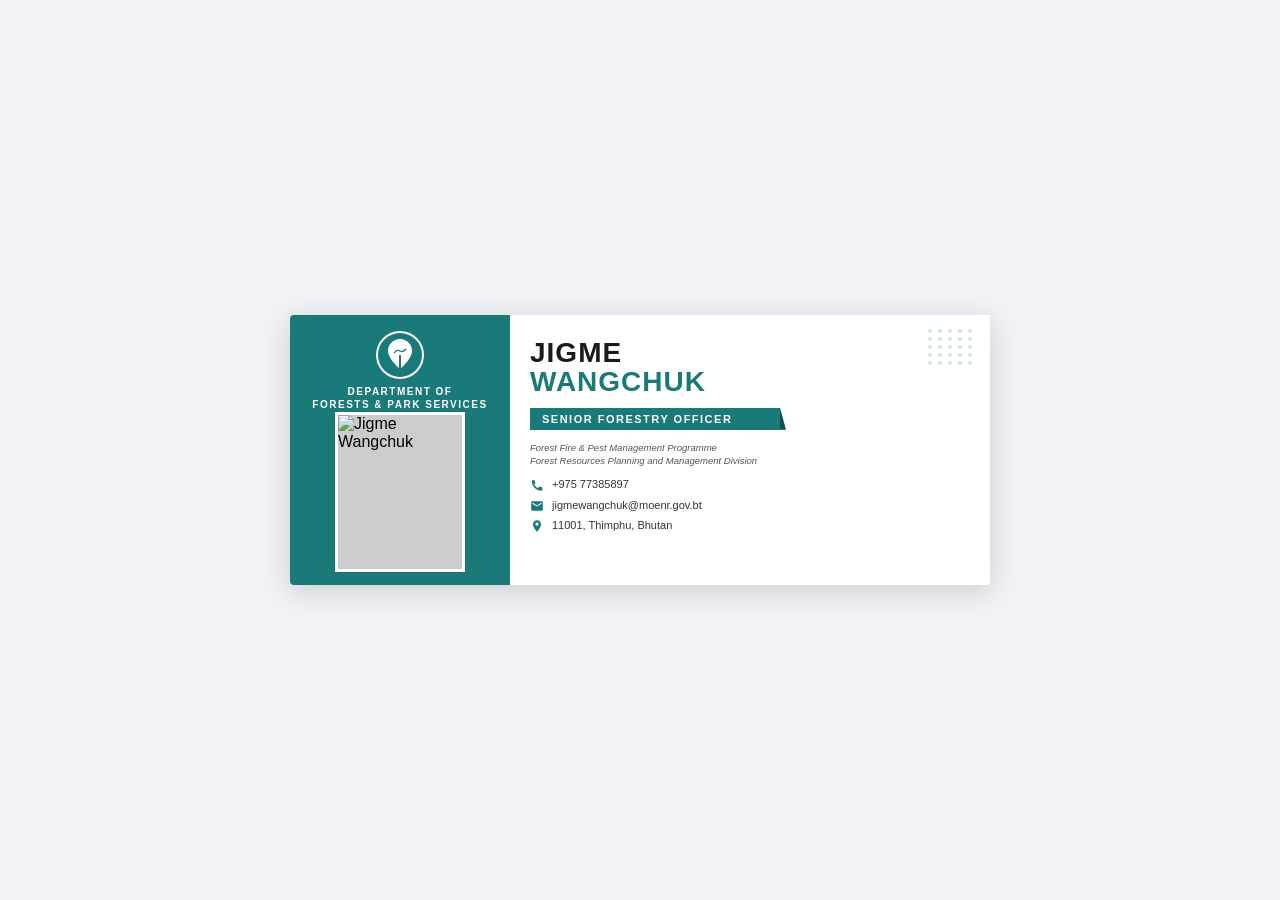
==== jigme_card_2.html @ 9199c1bf "Add files via upload" ====
<!DOCTYPE html>
<html lang="en">
<head>
<meta charset="UTF-8">
<meta name="viewport" content="width=device-width, initial-scale=1.0">
<title>Business Card - Jigme Wangchuk</title>
<style>
  * { margin: 0; padding: 0; box-sizing: border-box; }
  body {
    background: #f0f2f5;
    display: flex;
    justify-content: center;
    align-items: center;
    min-height: 100vh;
    font-family: 'Segoe UI', Arial, sans-serif;
  }
  .card {
    width: 700px;
    height: 270px;
    background: #ffffff;
    display: flex;
    box-shadow: 0 6px 30px rgba(0,0,0,0.15);
    border-radius: 4px;
    overflow: hidden;
    position: relative;
  }
  .left-panel {
    width: 220px;
    background: #1a7a7a;
    display: flex;
    flex-direction: column;
    align-items: center;
    justify-content: flex-end;
    padding-bottom: 18px;
    position: relative;
    flex-shrink: 0;
  }
  .logo-area {
    position: absolute;
    top: 16px;
    left: 0;
    right: 0;
    display: flex;
    flex-direction: column;
    align-items: center;
  }
  .logo-icon {
    width: 48px;
    height: 48px;
    background: white;
    border-radius: 50%;
    display: flex;
    align-items: center;
    justify-content: center;
    margin-bottom: 6px;
    overflow: hidden;
  }
  .logo-text {
    color: white;
    font-size: 10px;
    font-weight: 700;
    letter-spacing: 1.5px;
    text-align: center;
    line-height: 1.3;
  }
  .photo-wrapper {
    width: 130px;
    height: 160px;
    border: 3px solid white;
    overflow: hidden;
    background: #ccc;
    position: relative;
    bottom: -5px;
  }
  .photo-wrapper img {
    width: 100%;
    height: 100%;
    object-fit: cover;
    object-position: center top;
  }
  .right-panel {
    flex: 1;
    display: flex;
    flex-direction: column;
    padding: 20px 24px 16px 20px;
    position: relative;
    background: white;
  }
  .dot-pattern {
    position: absolute;
    top: 14px;
    right: 16px;
    display: grid;
    grid-template-columns: repeat(5, 6px);
    gap: 4px;
  }
  .dot {
    width: 4px;
    height: 4px;
    border-radius: 50%;
    background: #c8e6e6;
  }
  .name-block { margin-top: 4px; margin-bottom: 10px; }
  .name-first {
    font-size: 28px;
    font-weight: 800;
    color: #1a1a1a;
    letter-spacing: 1px;
    line-height: 1;
    text-transform: uppercase;
  }
  .name-last {
    font-size: 28px;
    font-weight: 800;
    color: #1a7a7a;
    letter-spacing: 1px;
    line-height: 1.1;
    text-transform: uppercase;
  }
  .title-bar {
    background: #1a7a7a;
    color: white;
    font-size: 11px;
    font-weight: 600;
    letter-spacing: 1.5px;
    padding: 5px 12px;
    text-transform: uppercase;
    display: inline-flex;
    align-items: center;
    margin-bottom: 12px;
    align-self: flex-start;
    min-width: 250px;
    position: relative;
  }
  .title-bar::after {
    content: '';
    position: absolute;
    right: -6px;
    top: 0; bottom: 0;
    width: 6px;
    background: #0d5050;
    clip-path: polygon(0 0, 0 100%, 100% 100%);
  }
  .dept-line {
    font-size: 9.5px;
    color: #555;
    line-height: 1.35;
    margin-bottom: 10px;
    font-style: italic;
    max-width: 340px;
  }
  .contact-list { display: flex; flex-direction: column; gap: 5px; }
  .contact-item {
    display: flex;
    align-items: flex-start;
    gap: 8px;
    font-size: 11px;
    color: #333;
    line-height: 1.4;
  }
  .contact-icon { width: 14px; height: 14px; flex-shrink: 0; margin-top: 1px; }
  .contact-icon svg { width: 14px; height: 14px; fill: #1a7a7a; }
</style>
</head>
<body>
<div class="card">

  <!-- LEFT PANEL -->
  <div class="left-panel">
    <div class="logo-area">
      <div class="logo-icon">
        <svg viewBox="0 0 48 48" fill="none" xmlns="http://www.w3.org/2000/svg">
          <circle cx="24" cy="24" r="22" fill="#1a7a7a"/>
          <path d="M24 38 C24 38 12 28 12 20 C12 13.4 17.4 8 24 8 C30.6 8 36 13.4 36 20 C36 28 24 38 24 38Z" fill="white"/>
          <line x1="24" y1="24" x2="24" y2="38" stroke="#1a7a7a" stroke-width="2"/>
          <path d="M18 22 C18 22 21 18 24 20" stroke="#1a7a7a" stroke-width="1.5" fill="none"/>
          <path d="M30 18 C30 18 27 22 24 20" stroke="#1a7a7a" stroke-width="1.5" fill="none"/>
        </svg>
      </div>
      <div class="logo-text">DEPARTMENT OF<br>FORESTS &amp; PARK SERVICES</div>
    </div>

    <div class="photo-wrapper">
      <img src="/Users/user/Desktop/My Porffolio/Files/Profile image.jpg" alt="Jigme Wangchuk" />
    </div>
  </div>

  <!-- RIGHT PANEL -->
  <div class="right-panel">

    <div class="dot-pattern">
      <div class="dot"></div><div class="dot"></div><div class="dot"></div><div class="dot"></div><div class="dot"></div>
      <div class="dot"></div><div class="dot"></div><div class="dot"></div><div class="dot"></div><div class="dot"></div>
      <div class="dot"></div><div class="dot"></div><div class="dot"></div><div class="dot"></div><div class="dot"></div>
      <div class="dot"></div><div class="dot"></div><div class="dot"></div><div class="dot"></div><div class="dot"></div>
      <div class="dot"></div><div class="dot"></div><div class="dot"></div><div class="dot"></div><div class="dot"></div>
    </div>

    <div class="name-block">
      <div class="name-first">JIGME</div>
      <div class="name-last">WANGCHUK</div>
    </div>

    <div class="title-bar">SENIOR FORESTRY OFFICER</div>

    <div class="dept-line">Forest Fire &amp; Pest Management Programme<br>Forest Resources Planning and Management Division</div>

    <div class="contact-list">
      <div class="contact-item">
        <div class="contact-icon">
          <svg viewBox="0 0 24 24" xmlns="http://www.w3.org/2000/svg">
            <path d="M6.62 10.79a15.05 15.05 0 006.59 6.59l2.2-2.2a1 1 0 011.01-.24 11.47 11.47 0 003.58.57 1 1 0 011 1V21a1 1 0 01-1 1A17 17 0 013 5a1 1 0 011-1h3.5a1 1 0 011 1 11.47 11.47 0 00.57 3.58 1 1 0 01-.25 1.01l-2.2 2.2z"/>
          </svg>
        </div>
        <span>+975 77385897</span>
      </div>
      <div class="contact-item">
        <div class="contact-icon">
          <svg viewBox="0 0 24 24" xmlns="http://www.w3.org/2000/svg">
            <path d="M20 4H4a2 2 0 00-2 2v12a2 2 0 002 2h16a2 2 0 002-2V6a2 2 0 00-2-2zm0 4l-8 5-8-5V6l8 5 8-5v2z"/>
          </svg>
        </div>
        <span>jigmewangchuk@moenr.gov.bt</span>
      </div>
      <div class="contact-item">
        <div class="contact-icon">
          <svg viewBox="0 0 24 24" xmlns="http://www.w3.org/2000/svg">
            <path d="M12 2C8.13 2 5 5.13 5 9c0 5.25 7 13 7 13s7-7.75 7-13c0-3.87-3.13-7-7-7zm0 9.5A2.5 2.5 0 1112 6a2.5 2.5 0 010 5.5z"/>
          </svg>
        </div>
        <span>11001, Thimphu, Bhutan</span>
      </div>
    </div>

  </div>
</div>
</body>
</html>
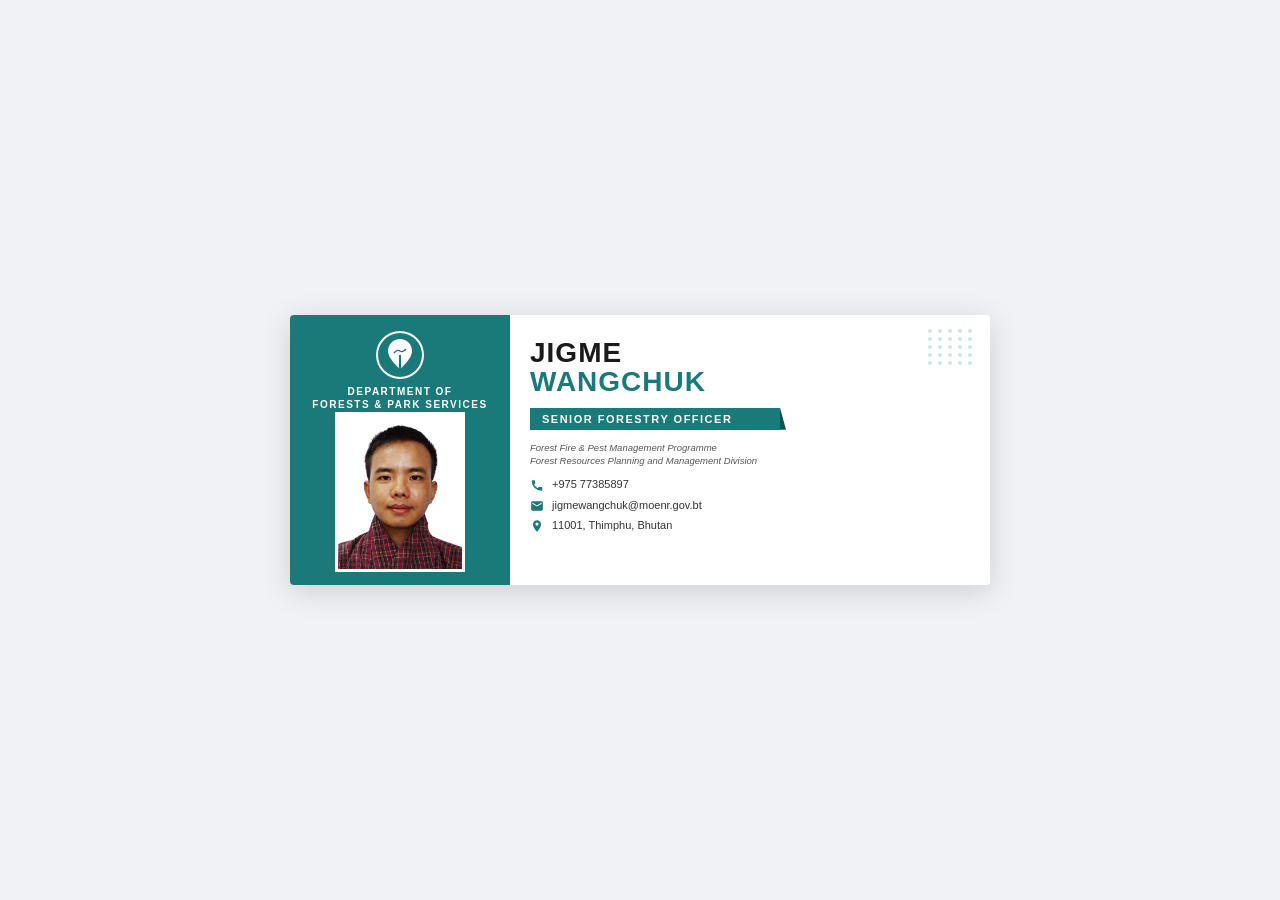
==== commit 26dbe316: "Update jigme_card_2.html" ====
--- a/jigme_card_2.html
+++ b/jigme_card_2.html
@@ -181,7 +181,7 @@
     </div>
 
     <div class="photo-wrapper">
-      <img src="/Users/user/Desktop/My Porffolio/Files/Profile image.jpg" alt="Jigme Wangchuk" />
+      <img src="Profile image.jpg" alt="Jigme Wangchuk" />
     </div>
   </div>
 
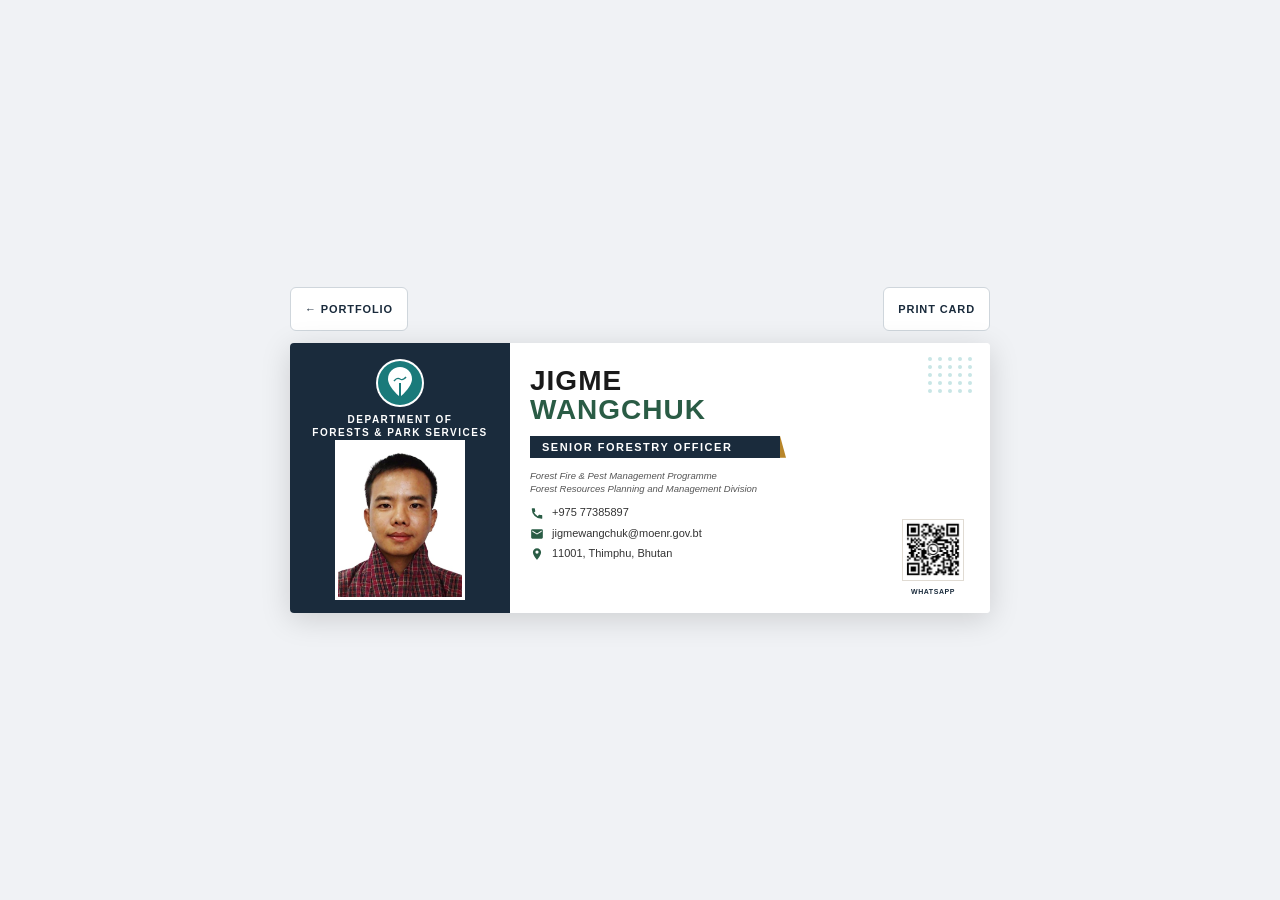
==== commit ce3a4daf: "Enhance_portfolio_design_and_add_technical_reports" ====
--- a/jigme_card_2.html
+++ b/jigme_card_2.html
@@ -4,165 +4,15 @@
 <meta charset="UTF-8">
 <meta name="viewport" content="width=device-width, initial-scale=1.0">
 <title>Business Card - Jigme Wangchuk</title>
-<style>
-  * { margin: 0; padding: 0; box-sizing: border-box; }
-  body {
-    background: #f0f2f5;
-    display: flex;
-    justify-content: center;
-    align-items: center;
-    min-height: 100vh;
-    font-family: 'Segoe UI', Arial, sans-serif;
-  }
-  .card {
-    width: 700px;
-    height: 270px;
-    background: #ffffff;
-    display: flex;
-    box-shadow: 0 6px 30px rgba(0,0,0,0.15);
-    border-radius: 4px;
-    overflow: hidden;
-    position: relative;
-  }
-  .left-panel {
-    width: 220px;
-    background: #1a7a7a;
-    display: flex;
-    flex-direction: column;
-    align-items: center;
-    justify-content: flex-end;
-    padding-bottom: 18px;
-    position: relative;
-    flex-shrink: 0;
-  }
-  .logo-area {
-    position: absolute;
-    top: 16px;
-    left: 0;
-    right: 0;
-    display: flex;
-    flex-direction: column;
-    align-items: center;
-  }
-  .logo-icon {
-    width: 48px;
-    height: 48px;
-    background: white;
-    border-radius: 50%;
-    display: flex;
-    align-items: center;
-    justify-content: center;
-    margin-bottom: 6px;
-    overflow: hidden;
-  }
-  .logo-text {
-    color: white;
-    font-size: 10px;
-    font-weight: 700;
-    letter-spacing: 1.5px;
-    text-align: center;
-    line-height: 1.3;
-  }
-  .photo-wrapper {
-    width: 130px;
-    height: 160px;
-    border: 3px solid white;
-    overflow: hidden;
-    background: #ccc;
-    position: relative;
-    bottom: -5px;
-  }
-  .photo-wrapper img {
-    width: 100%;
-    height: 100%;
-    object-fit: cover;
-    object-position: center top;
-  }
-  .right-panel {
-    flex: 1;
-    display: flex;
-    flex-direction: column;
-    padding: 20px 24px 16px 20px;
-    position: relative;
-    background: white;
-  }
-  .dot-pattern {
-    position: absolute;
-    top: 14px;
-    right: 16px;
-    display: grid;
-    grid-template-columns: repeat(5, 6px);
-    gap: 4px;
-  }
-  .dot {
-    width: 4px;
-    height: 4px;
-    border-radius: 50%;
-    background: #c8e6e6;
-  }
-  .name-block { margin-top: 4px; margin-bottom: 10px; }
-  .name-first {
-    font-size: 28px;
-    font-weight: 800;
-    color: #1a1a1a;
-    letter-spacing: 1px;
-    line-height: 1;
-    text-transform: uppercase;
-  }
-  .name-last {
-    font-size: 28px;
-    font-weight: 800;
-    color: #1a7a7a;
-    letter-spacing: 1px;
-    line-height: 1.1;
-    text-transform: uppercase;
-  }
-  .title-bar {
-    background: #1a7a7a;
-    color: white;
-    font-size: 11px;
-    font-weight: 600;
-    letter-spacing: 1.5px;
-    padding: 5px 12px;
-    text-transform: uppercase;
-    display: inline-flex;
-    align-items: center;
-    margin-bottom: 12px;
-    align-self: flex-start;
-    min-width: 250px;
-    position: relative;
-  }
-  .title-bar::after {
-    content: '';
-    position: absolute;
-    right: -6px;
-    top: 0; bottom: 0;
-    width: 6px;
-    background: #0d5050;
-    clip-path: polygon(0 0, 0 100%, 100% 100%);
-  }
-  .dept-line {
-    font-size: 9.5px;
-    color: #555;
-    line-height: 1.35;
-    margin-bottom: 10px;
-    font-style: italic;
-    max-width: 340px;
-  }
-  .contact-list { display: flex; flex-direction: column; gap: 5px; }
-  .contact-item {
-    display: flex;
-    align-items: flex-start;
-    gap: 8px;
-    font-size: 11px;
-    color: #333;
-    line-height: 1.4;
-  }
-  .contact-icon { width: 14px; height: 14px; flex-shrink: 0; margin-top: 1px; }
-  .contact-icon svg { width: 14px; height: 14px; fill: #1a7a7a; }
-</style>
+<meta name="description" content="Digital business card for Jigme Wangchuk, Senior Forestry Officer in Bhutan.">
+<meta name="theme-color" content="#1A2B3C">
+<link rel="stylesheet" href="business-card.css"/>
 </head>
 <body>
+<div class="page-actions" aria-label="Business card actions">
+  <a class="page-action" href="index.html#home">&#8592; Portfolio</a>
+  <button class="page-action" type="button" onclick="window.print()">Print Card</button>
+</div>
 <div class="card">
 
   <!-- LEFT PANEL -->
@@ -206,22 +56,22 @@
     <div class="dept-line">Forest Fire &amp; Pest Management Programme<br>Forest Resources Planning and Management Division</div>
 
     <div class="contact-list">
-      <div class="contact-item">
+      <a class="contact-item" href="tel:+97577385897">
         <div class="contact-icon">
           <svg viewBox="0 0 24 24" xmlns="http://www.w3.org/2000/svg">
             <path d="M6.62 10.79a15.05 15.05 0 006.59 6.59l2.2-2.2a1 1 0 011.01-.24 11.47 11.47 0 003.58.57 1 1 0 011 1V21a1 1 0 01-1 1A17 17 0 013 5a1 1 0 011-1h3.5a1 1 0 011 1 11.47 11.47 0 00.57 3.58 1 1 0 01-.25 1.01l-2.2 2.2z"/>
           </svg>
         </div>
         <span>+975 77385897</span>
-      </div>
-      <div class="contact-item">
+      </a>
+      <a class="contact-item" href="mailto:jigmewangchuk@moenr.gov.bt">
         <div class="contact-icon">
           <svg viewBox="0 0 24 24" xmlns="http://www.w3.org/2000/svg">
             <path d="M20 4H4a2 2 0 00-2 2v12a2 2 0 002 2h16a2 2 0 002-2V6a2 2 0 00-2-2zm0 4l-8 5-8-5V6l8 5 8-5v2z"/>
           </svg>
         </div>
         <span>jigmewangchuk@moenr.gov.bt</span>
-      </div>
+      </a>
       <div class="contact-item">
         <div class="contact-icon">
           <svg viewBox="0 0 24 24" xmlns="http://www.w3.org/2000/svg">
@@ -232,6 +82,11 @@
       </div>
     </div>
 
+    <a class="qr-block" href="https://wa.me/97577385897" target="_blank" rel="noopener" aria-label="Message Jigme Wangchuk on WhatsApp">
+      <img src="Scan me.jpeg" alt="WhatsApp QR code">
+      <span>WhatsApp</span>
+    </a>
+
   </div>
 </div>
 </body>
--- a/business-card.css
+++ b/business-card.css
@@ -0,0 +1,197 @@
+  * { margin: 0; padding: 0; box-sizing: border-box; }
+  body {
+    background: #f0f2f5;
+    display: flex;
+    flex-direction: column;
+    justify-content: center;
+    align-items: center;
+    min-height: 100vh;
+    padding: 24px;
+    font-family: 'Segoe UI', Arial, sans-serif;
+  }
+  a { color: inherit; text-decoration: none; }
+  :focus-visible { outline: 3px solid #d4a647; outline-offset: 3px; }
+  .page-actions { width: min(700px, 100%); display: flex; justify-content: space-between; align-items: center; margin-bottom: 12px; gap: 12px; }
+  .page-action { min-height: 44px; display: inline-flex; align-items: center; justify-content: center; padding: 9px 14px; border: 1px solid #cfd6dc; border-radius: 6px; background: #fff; color: #1a2b3c; font: 700 11px/1 'Segoe UI', Arial, sans-serif; letter-spacing: .08em; text-transform: uppercase; cursor: pointer; }
+  .page-action:hover { background: #1a2b3c; color: #fff; border-color: #1a2b3c; }
+  .card {
+    width: min(700px, 100%);
+    min-height: 270px;
+    background: #ffffff;
+    display: flex;
+    box-shadow: 0 6px 30px rgba(0,0,0,0.15);
+    border-radius: 4px;
+    overflow: hidden;
+    position: relative;
+  }
+  .left-panel {
+    width: 220px;
+    background: #1a2b3c;
+    display: flex;
+    flex-direction: column;
+    align-items: center;
+    justify-content: flex-end;
+    padding-bottom: 18px;
+    position: relative;
+    flex-shrink: 0;
+  }
+  .logo-area {
+    position: absolute;
+    top: 16px;
+    left: 0;
+    right: 0;
+    display: flex;
+    flex-direction: column;
+    align-items: center;
+  }
+  .logo-icon {
+    width: 48px;
+    height: 48px;
+    background: white;
+    border-radius: 50%;
+    display: flex;
+    align-items: center;
+    justify-content: center;
+    margin-bottom: 6px;
+    overflow: hidden;
+  }
+  .logo-text {
+    color: white;
+    font-size: 10px;
+    font-weight: 700;
+    letter-spacing: 1.5px;
+    text-align: center;
+    line-height: 1.3;
+  }
+  .photo-wrapper {
+    width: 130px;
+    height: 160px;
+    border: 3px solid white;
+    overflow: hidden;
+    background: #ccc;
+    position: relative;
+    bottom: -5px;
+  }
+  .photo-wrapper img {
+    width: 100%;
+    height: 100%;
+    object-fit: cover;
+    object-position: center top;
+  }
+  .right-panel {
+    flex: 1;
+    display: flex;
+    flex-direction: column;
+    padding: 20px 24px 16px 20px;
+    position: relative;
+    background: white;
+  }
+  .dot-pattern {
+    position: absolute;
+    top: 14px;
+    right: 16px;
+    display: grid;
+    grid-template-columns: repeat(5, 6px);
+    gap: 4px;
+  }
+  .dot {
+    width: 4px;
+    height: 4px;
+    border-radius: 50%;
+    background: #c8e6e6;
+  }
+  .name-block { margin-top: 4px; margin-bottom: 10px; }
+  .name-first {
+    font-size: 28px;
+    font-weight: 800;
+    color: #1a1a1a;
+    letter-spacing: 1px;
+    line-height: 1;
+    text-transform: uppercase;
+  }
+  .name-last {
+    font-size: 28px;
+    font-weight: 800;
+    color: #2a5c45;
+    letter-spacing: 1px;
+    line-height: 1.1;
+    text-transform: uppercase;
+  }
+  .title-bar {
+    background: #1a2b3c;
+    color: white;
+    font-size: 11px;
+    font-weight: 600;
+    letter-spacing: 1.5px;
+    padding: 5px 12px;
+    text-transform: uppercase;
+    display: inline-flex;
+    align-items: center;
+    margin-bottom: 12px;
+    align-self: flex-start;
+    min-width: 250px;
+    position: relative;
+  }
+  .title-bar::after {
+    content: '';
+    position: absolute;
+    right: -6px;
+    top: 0; bottom: 0;
+    width: 6px;
+    background: #b8862a;
+    clip-path: polygon(0 0, 0 100%, 100% 100%);
+  }
+  .dept-line {
+    font-size: 9.5px;
+    color: #555;
+    line-height: 1.35;
+    margin-bottom: 10px;
+    font-style: italic;
+    max-width: 340px;
+  }
+  .contact-list { display: flex; flex-direction: column; gap: 5px; max-width: 300px; }
+  .contact-item {
+    display: flex;
+    align-items: flex-start;
+    gap: 8px;
+    font-size: 11px;
+    color: #333;
+    line-height: 1.4;
+  }
+  .contact-icon { width: 14px; height: 14px; flex-shrink: 0; margin-top: 1px; }
+  .contact-icon svg { width: 14px; height: 14px; fill: #2a5c45; }
+  .contact-item { border-radius: 3px; }
+  a.contact-item:hover { color: #2a5c45; }
+  .qr-block { position: absolute; right: 22px; bottom: 18px; width: 70px; text-align: center; }
+  .qr-block img { width: 62px; height: 62px; margin: 0 auto 3px; object-fit: cover; border: 1px solid #e0dbd3; }
+  .qr-block span { display: block; color: #1a2b3c; font-size: 7px; font-weight: 700; letter-spacing: .08em; text-transform: uppercase; }
+
+  @media (max-width: 620px) {
+    body { justify-content: flex-start; padding: 16px; }
+    .card { max-width: 380px; flex-direction: column; }
+    .page-actions { max-width: 380px; }
+    .left-panel { width: 100%; height: 225px; min-height: 225px; padding-bottom: 14px; }
+    .logo-area { align-items: flex-start; left: 20px; right: auto; }
+    .logo-icon { width: 42px; height: 42px; }
+    .logo-text { text-align: left; font-size: 9px; }
+    .photo-wrapper { width: 120px; height: 148px; align-self: flex-end; margin-right: 28px; }
+    .right-panel { padding: 24px 22px 20px; }
+    .name-first,.name-last { font-size: 26px; }
+    .title-bar { min-width: 0; width: 100%; }
+    .dept-line { font-size: 10px; margin-bottom: 14px; }
+    .contact-list { max-width: none; padding-right: 82px; min-height: 75px; }
+    .qr-block { right: 18px; bottom: 17px; }
+    .dot-pattern { display: none; }
+  }
+
+  @media (max-width: 370px) {
+    .contact-list { padding-right: 0; }
+    .qr-block { position: static; width: 74px; margin: 14px auto 0; }
+  }
+
+  @media print {
+    @page { size: 186mm 72mm; margin: 0; }
+    body { min-height: 0; padding: 0; background: #fff; }
+    .page-actions { display: none; }
+    .card { width: 186mm; height: 72mm; min-height: 72mm; border-radius: 0; box-shadow: none; }
+  }
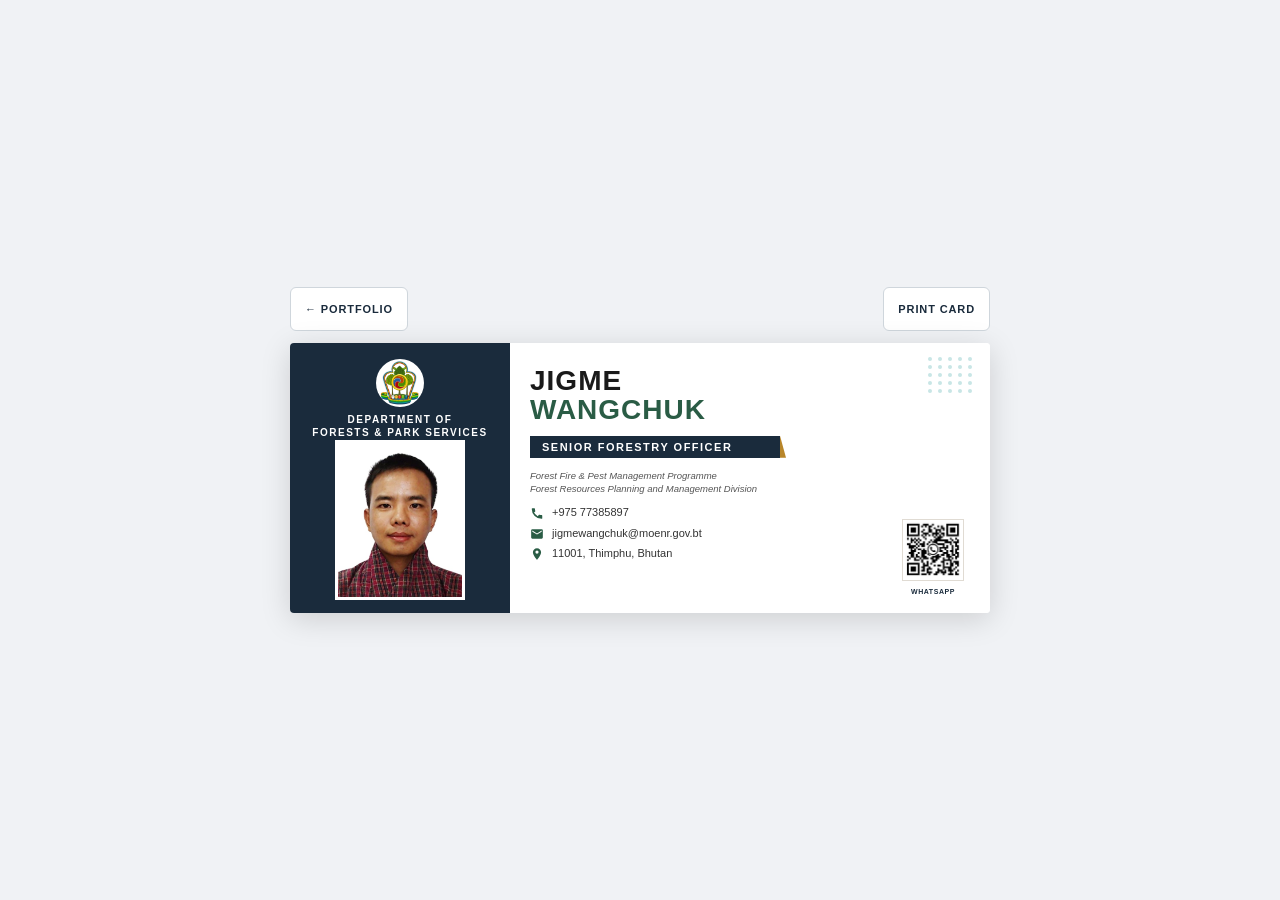
==== commit 98f5e7cd: "Redesign to dark editorial theme, add branding, align content to CV, organize assets - Full dark/gol" ====
--- a/jigme_card_2.html
+++ b/jigme_card_2.html
@@ -19,19 +19,13 @@
   <div class="left-panel">
     <div class="logo-area">
       <div class="logo-icon">
-        <svg viewBox="0 0 48 48" fill="none" xmlns="http://www.w3.org/2000/svg">
-          <circle cx="24" cy="24" r="22" fill="#1a7a7a"/>
-          <path d="M24 38 C24 38 12 28 12 20 C12 13.4 17.4 8 24 8 C30.6 8 36 13.4 36 20 C36 28 24 38 24 38Z" fill="white"/>
-          <line x1="24" y1="24" x2="24" y2="38" stroke="#1a7a7a" stroke-width="2"/>
-          <path d="M18 22 C18 22 21 18 24 20" stroke="#1a7a7a" stroke-width="1.5" fill="none"/>
-          <path d="M30 18 C30 18 27 22 24 20" stroke="#1a7a7a" stroke-width="1.5" fill="none"/>
-        </svg>
+        <img src="images/DoFPS_Bhutan_Logo.png" alt="Department of Forests &amp; Park Services, Bhutan crest" style="width:100%;height:100%;object-fit:contain;"/>
       </div>
       <div class="logo-text">DEPARTMENT OF<br>FORESTS &amp; PARK SERVICES</div>
     </div>
 
     <div class="photo-wrapper">
-      <img src="Profile image.jpg" alt="Jigme Wangchuk" />
+      <img src="images/Profile image.jpg" alt="Jigme Wangchuk" />
     </div>
   </div>
 
@@ -83,7 +77,7 @@
     </div>
 
     <a class="qr-block" href="https://wa.me/97577385897" target="_blank" rel="noopener" aria-label="Message Jigme Wangchuk on WhatsApp">
-      <img src="Scan me.jpeg" alt="WhatsApp QR code">
+      <img src="images/Scan me.jpeg" alt="WhatsApp QR code">
       <span>WhatsApp</span>
     </a>
 
